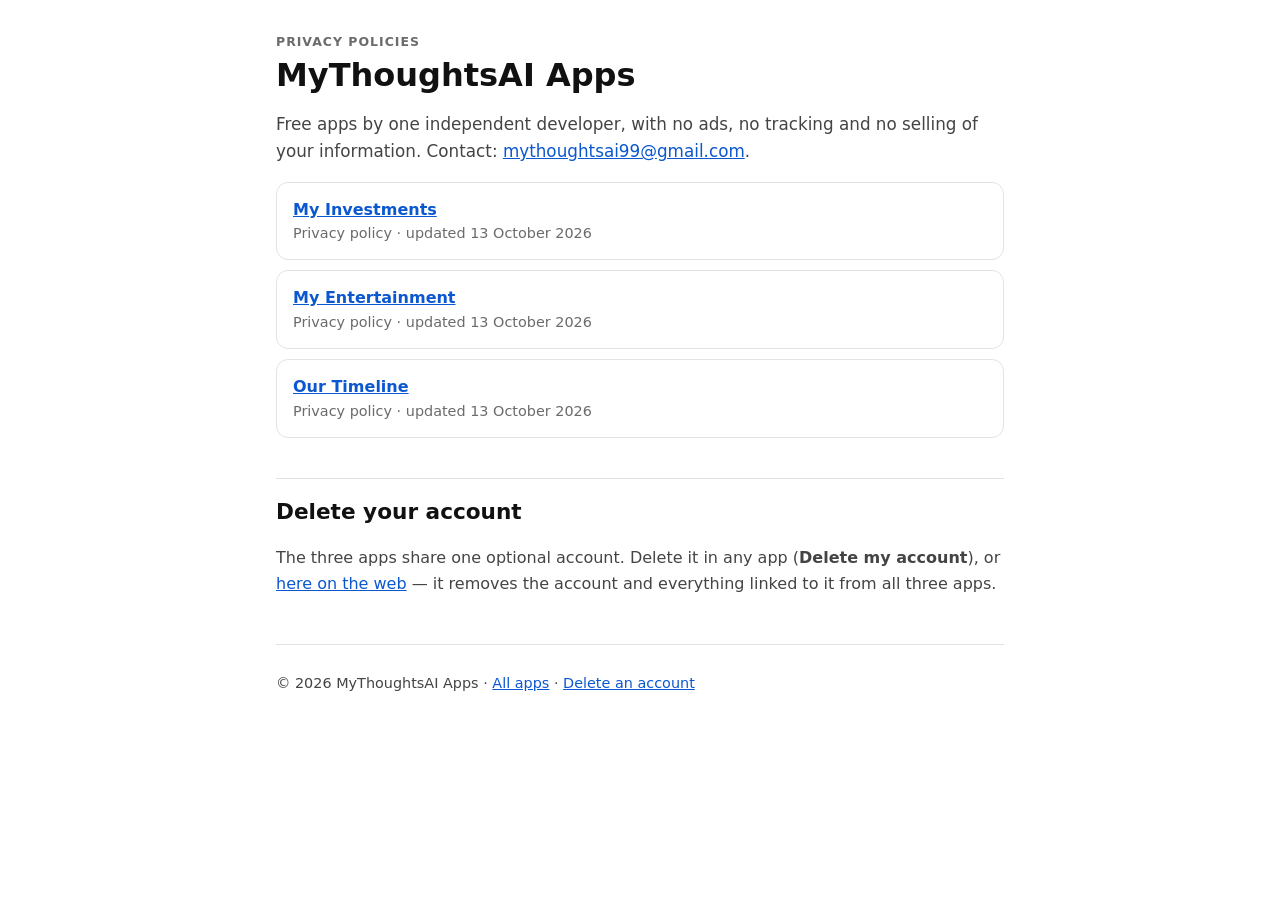
==== index.html @ 5b9a9394 "Contact email mythoughtsai99@gmail.com; public name MyThoughtsAI Apps Co-Authored-By: Claude Opus 5." ====
<!doctype html>
<html lang="en">
<head>
<meta charset="utf-8">
<meta name="viewport" content="width=device-width, initial-scale=1">
<title>Privacy policies — MyThoughtsAI Apps</title>
<meta name="description" content="Privacy policies for My Investments, My Entertainment and Our Timeline.">
<link rel="stylesheet" href="assets/style.css">
</head>
<body>
<main>
<header>
<p class="kicker">Privacy policies</p>
<h1>MyThoughtsAI Apps</h1>
<p class="lead">Free apps by one independent developer, with no ads, no tracking and no selling of your information.
Contact: <a href="mailto:mythoughtsai99@gmail.com">mythoughtsai99@gmail.com</a>.</p>
</header>
<section>
<ul class="apps">
<li><a href="my-investments.html"><strong>My Investments</strong></a><span>Privacy policy · updated 13 October 2026</span></li>
<li><a href="my-entertainment.html"><strong>My Entertainment</strong></a><span>Privacy policy · updated 13 October 2026</span></li>
<li><a href="our-timeline.html"><strong>Our Timeline</strong></a><span>Privacy policy · updated 13 October 2026</span></li>
</ul>
</section>
<section>
<h2>Delete your account</h2>
<p>The three apps share one optional account. Delete it in any app (<strong>Delete my account</strong>), or
<a href="delete-account.html">here on the web</a> — it removes the account and everything linked to it from all three apps.</p>
</section>
<footer><p>© 2026 MyThoughtsAI Apps · <a href="index.html">All apps</a> · <a href="delete-account.html">Delete an account</a></p></footer>
</main>
</body>
</html>
---- assets/style.css ----
:root {
  --bg: #ffffff; --ink: #111111; --dim: #444444; --muted: #6b6b6b; --line: #e3e3e3; --panel: #f6f6f6;
  --link: #0b57d0; --ok: #1e7b34; --bad: #b3261e;
}
@media (prefers-color-scheme: dark) {
  :root { --bg: #000000; --ink: #f2f2f2; --dim: #cfcfcf; --muted: #9a9a9a; --line: #2a2a2a; --panel: #0d0d0d;
    --link: #8ab4f8; --ok: #6dd58c; --bad: #f2b8b5; }
}
* { box-sizing: border-box; }
body { margin: 0; background: var(--bg); color: var(--ink);
  font: 16px/1.6 system-ui, -apple-system, "Segoe UI", Roboto, sans-serif; }
main { max-width: 760px; margin: 0 auto; padding: 32px 16px 48px; }
h1 { font-size: 2rem; line-height: 1.2; margin: 4px 0 12px; }
h2 { font-size: 1.35rem; margin: 40px 0 8px; padding-top: 16px; border-top: 1px solid var(--line); }
h3 { font-size: 1rem; margin: 22px 0 4px; }
p, li, dd { color: var(--dim); }
a { color: var(--link); overflow-wrap: anywhere; }
.kicker { text-transform: uppercase; letter-spacing: .08em; font-size: .78rem; font-weight: 700; color: var(--muted); margin: 0; }
.lead { font-size: 1.05rem; }
.note { background: var(--panel); border: 1px solid var(--line); border-radius: 10px; padding: 12px 14px; }
nav ul { display: flex; flex-wrap: wrap; gap: 6px 18px; padding: 0; list-style: none; }
dl { margin: 8px 0; }
dt { font-weight: 700; margin-top: 12px; color: var(--ink); }
dd { margin: 2px 0 0; }
.apps { list-style: none; padding: 0; }
.apps li { border: 1px solid var(--line); border-radius: 12px; padding: 14px 16px; margin: 10px 0; display: flex; flex-direction: column; }
.apps span { color: var(--muted); font-size: .9rem; }
form { display: grid; gap: 10px; margin-top: 12px; }
label { font-weight: 700; }
input { font: inherit; padding: 10px 12px; border-radius: 10px; border: 1px solid var(--line); background: var(--panel); color: var(--ink); width: 100%; }
button { font: inherit; font-weight: 700; padding: 11px 16px; border-radius: 10px; border: 0; background: var(--ink); color: var(--bg); cursor: pointer; }
button.danger { background: var(--bad); color: #fff; }
button[disabled] { opacity: .55; cursor: default; }
.status { min-height: 1.4em; font-weight: 600; }
.status.ok { color: var(--ok); } .status.err { color: var(--bad); }
[hidden] { display: none !important; }
footer { margin-top: 48px; border-top: 1px solid var(--line); padding-top: 12px; font-size: .9rem; }
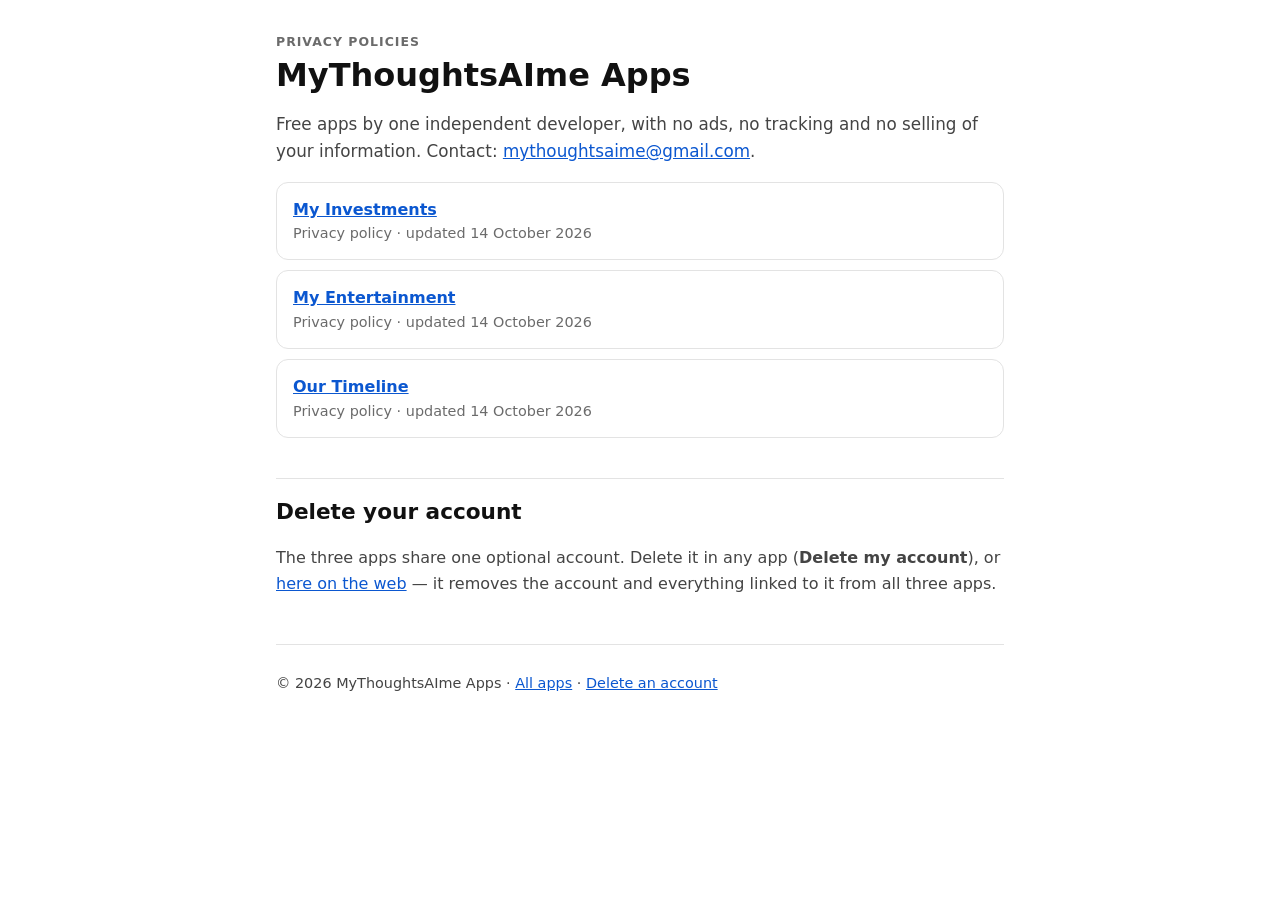
==== commit 5014b2cf: "Contact mythoughtsaime@gmail.com, brand MyThoughtsAIme Apps, policies updated 14 October 2026 Regene" ====
--- a/index.html
+++ b/index.html
@@ -3,7 +3,7 @@
 <head>
 <meta charset="utf-8">
 <meta name="viewport" content="width=device-width, initial-scale=1">
-<title>Privacy policies — MyThoughtsAI Apps</title>
+<title>Privacy policies — MyThoughtsAIme Apps</title>
 <meta name="description" content="Privacy policies for My Investments, My Entertainment and Our Timeline.">
 <link rel="stylesheet" href="assets/style.css">
 </head>
@@ -11,15 +11,15 @@
 <main>
 <header>
 <p class="kicker">Privacy policies</p>
-<h1>MyThoughtsAI Apps</h1>
+<h1>MyThoughtsAIme Apps</h1>
 <p class="lead">Free apps by one independent developer, with no ads, no tracking and no selling of your information.
-Contact: <a href="mailto:mythoughtsai99@gmail.com">mythoughtsai99@gmail.com</a>.</p>
+Contact: <a href="mailto:mythoughtsaime@gmail.com">mythoughtsaime@gmail.com</a>.</p>
 </header>
 <section>
 <ul class="apps">
-<li><a href="my-investments.html"><strong>My Investments</strong></a><span>Privacy policy · updated 13 October 2026</span></li>
-<li><a href="my-entertainment.html"><strong>My Entertainment</strong></a><span>Privacy policy · updated 13 October 2026</span></li>
-<li><a href="our-timeline.html"><strong>Our Timeline</strong></a><span>Privacy policy · updated 13 October 2026</span></li>
+<li><a href="my-investments.html"><strong>My Investments</strong></a><span>Privacy policy · updated 14 October 2026</span></li>
+<li><a href="my-entertainment.html"><strong>My Entertainment</strong></a><span>Privacy policy · updated 14 October 2026</span></li>
+<li><a href="our-timeline.html"><strong>Our Timeline</strong></a><span>Privacy policy · updated 14 October 2026</span></li>
 </ul>
 </section>
 <section>
@@ -27,7 +27,7 @@
 <p>The three apps share one optional account. Delete it in any app (<strong>Delete my account</strong>), or
 <a href="delete-account.html">here on the web</a> — it removes the account and everything linked to it from all three apps.</p>
 </section>
-<footer><p>© 2026 MyThoughtsAI Apps · <a href="index.html">All apps</a> · <a href="delete-account.html">Delete an account</a></p></footer>
+<footer><p>© 2026 MyThoughtsAIme Apps · <a href="index.html">All apps</a> · <a href="delete-account.html">Delete an account</a></p></footer>
 </main>
 </body>
 </html>
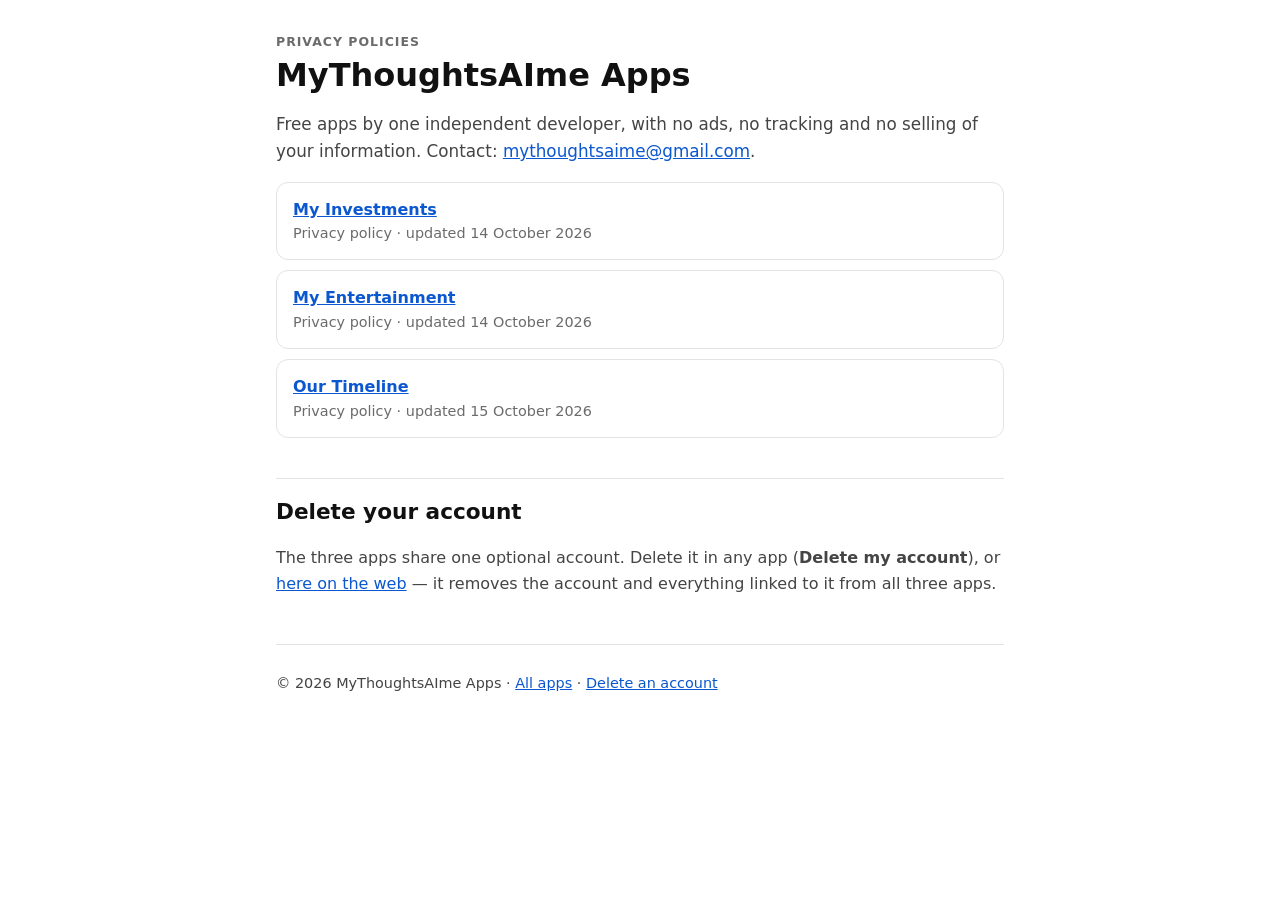
==== commit 4be7c83b: "Our Timeline: policy for thoughts, replies and recommendations (15 October 2026) Regenerated from th" ====
--- a/index.html
+++ b/index.html
@@ -19,7 +19,7 @@
 <ul class="apps">
 <li><a href="my-investments.html"><strong>My Investments</strong></a><span>Privacy policy · updated 14 October 2026</span></li>
 <li><a href="my-entertainment.html"><strong>My Entertainment</strong></a><span>Privacy policy · updated 14 October 2026</span></li>
-<li><a href="our-timeline.html"><strong>Our Timeline</strong></a><span>Privacy policy · updated 14 October 2026</span></li>
+<li><a href="our-timeline.html"><strong>Our Timeline</strong></a><span>Privacy policy · updated 15 October 2026</span></li>
 </ul>
 </section>
 <section>
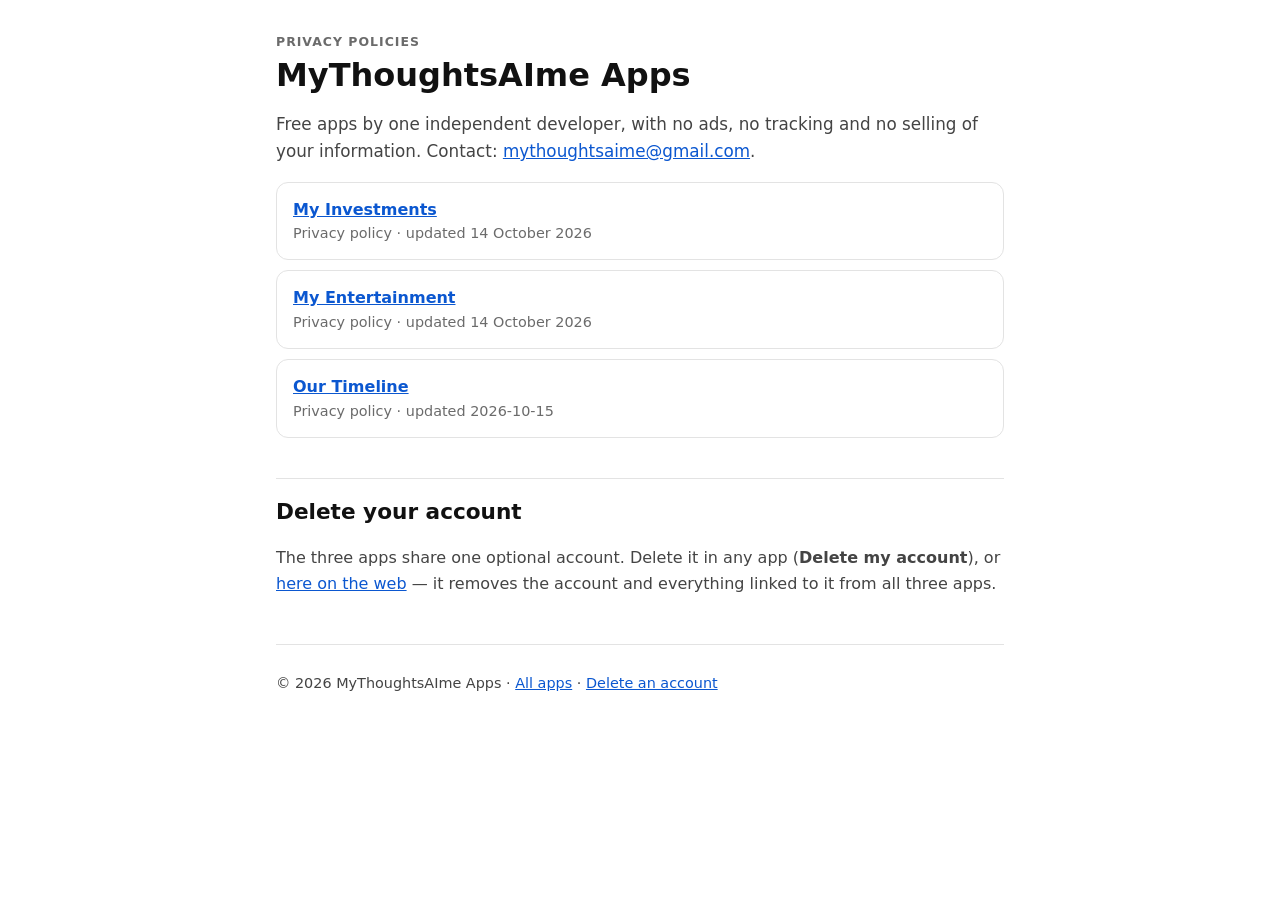
==== commit 99280078: "Our Timeline: policy for private recommendations between friends Social is now Recommendations: frie" ====
--- a/index.html
+++ b/index.html
@@ -19,7 +19,7 @@
 <ul class="apps">
 <li><a href="my-investments.html"><strong>My Investments</strong></a><span>Privacy policy · updated 14 October 2026</span></li>
 <li><a href="my-entertainment.html"><strong>My Entertainment</strong></a><span>Privacy policy · updated 14 October 2026</span></li>
-<li><a href="our-timeline.html"><strong>Our Timeline</strong></a><span>Privacy policy · updated 15 October 2026</span></li>
+<li><a href="our-timeline.html"><strong>Our Timeline</strong></a><span>Privacy policy · updated 2026-10-15</span></li>
 </ul>
 </section>
 <section>
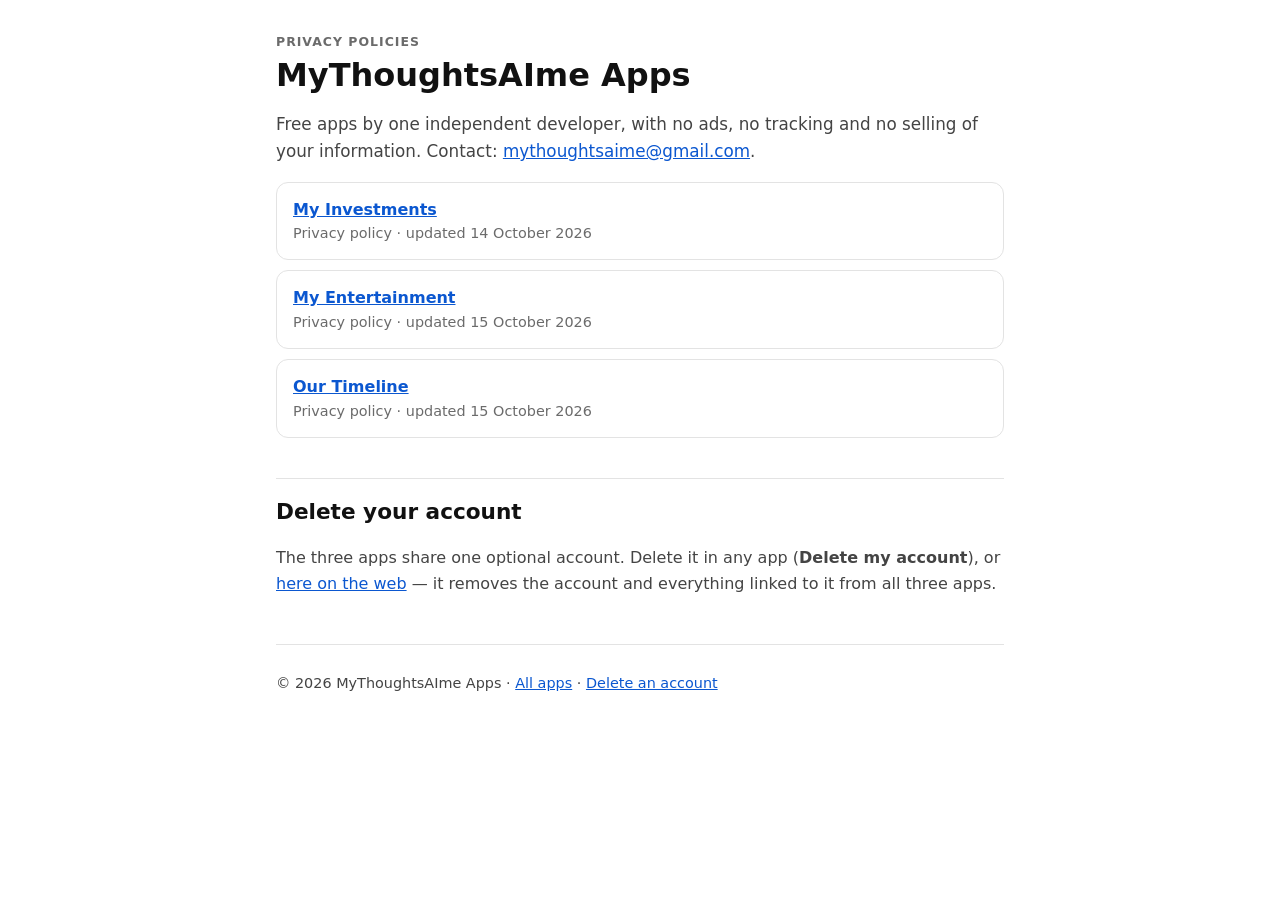
==== commit 13ddd34d: "My Entertainment: policy for friends-only Recommendations (15 October 2026) Rebuilt from the app's s" ====
--- a/index.html
+++ b/index.html
@@ -18,8 +18,8 @@
 <section>
 <ul class="apps">
 <li><a href="my-investments.html"><strong>My Investments</strong></a><span>Privacy policy · updated 14 October 2026</span></li>
-<li><a href="my-entertainment.html"><strong>My Entertainment</strong></a><span>Privacy policy · updated 14 October 2026</span></li>
-<li><a href="our-timeline.html"><strong>Our Timeline</strong></a><span>Privacy policy · updated 2026-10-15</span></li>
+<li><a href="my-entertainment.html"><strong>My Entertainment</strong></a><span>Privacy policy · updated 15 October 2026</span></li>
+<li><a href="our-timeline.html"><strong>Our Timeline</strong></a><span>Privacy policy · updated 15 October 2026</span></li>
 </ul>
 </section>
 <section>
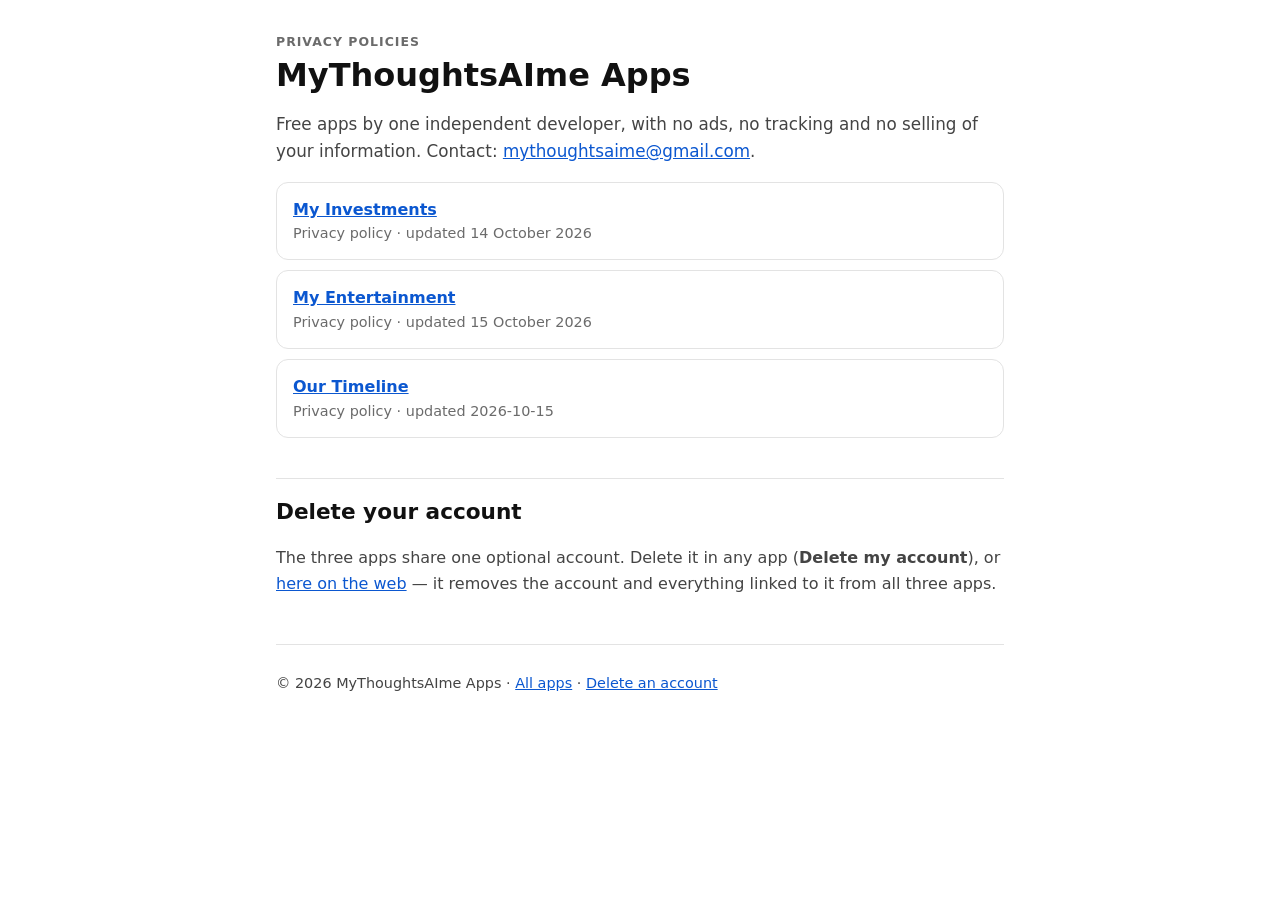
==== commit 69043c94: "Merge main: keep My Entertainment's and Our Timeline's policy dates index.html conflicted on the dat" ====
--- a/index.html
+++ b/index.html
@@ -19,7 +19,7 @@
 <ul class="apps">
 <li><a href="my-investments.html"><strong>My Investments</strong></a><span>Privacy policy · updated 14 October 2026</span></li>
 <li><a href="my-entertainment.html"><strong>My Entertainment</strong></a><span>Privacy policy · updated 15 October 2026</span></li>
-<li><a href="our-timeline.html"><strong>Our Timeline</strong></a><span>Privacy policy · updated 15 October 2026</span></li>
+<li><a href="our-timeline.html"><strong>Our Timeline</strong></a><span>Privacy policy · updated 2026-10-15</span></li>
 </ul>
 </section>
 <section>
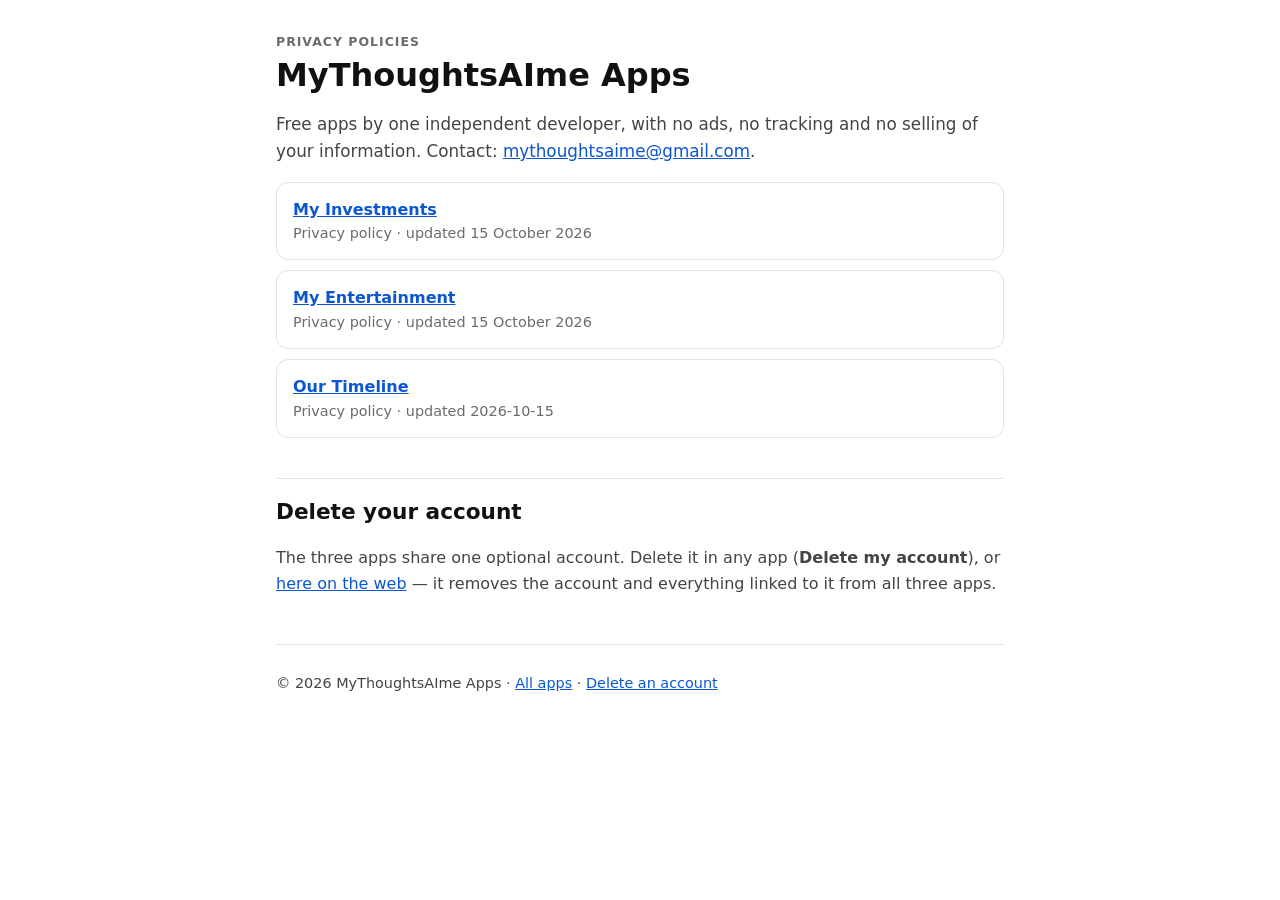
==== commit 0ce68b91: "My Investments policy rebuilt (15 October 2026); deletion page covers friends in every app - my-inve" ====
--- a/index.html
+++ b/index.html
@@ -17,7 +17,7 @@
 </header>
 <section>
 <ul class="apps">
-<li><a href="my-investments.html"><strong>My Investments</strong></a><span>Privacy policy · updated 14 October 2026</span></li>
+<li><a href="my-investments.html"><strong>My Investments</strong></a><span>Privacy policy · updated 15 October 2026</span></li>
 <li><a href="my-entertainment.html"><strong>My Entertainment</strong></a><span>Privacy policy · updated 15 October 2026</span></li>
 <li><a href="our-timeline.html"><strong>Our Timeline</strong></a><span>Privacy policy · updated 2026-10-15</span></li>
 </ul>
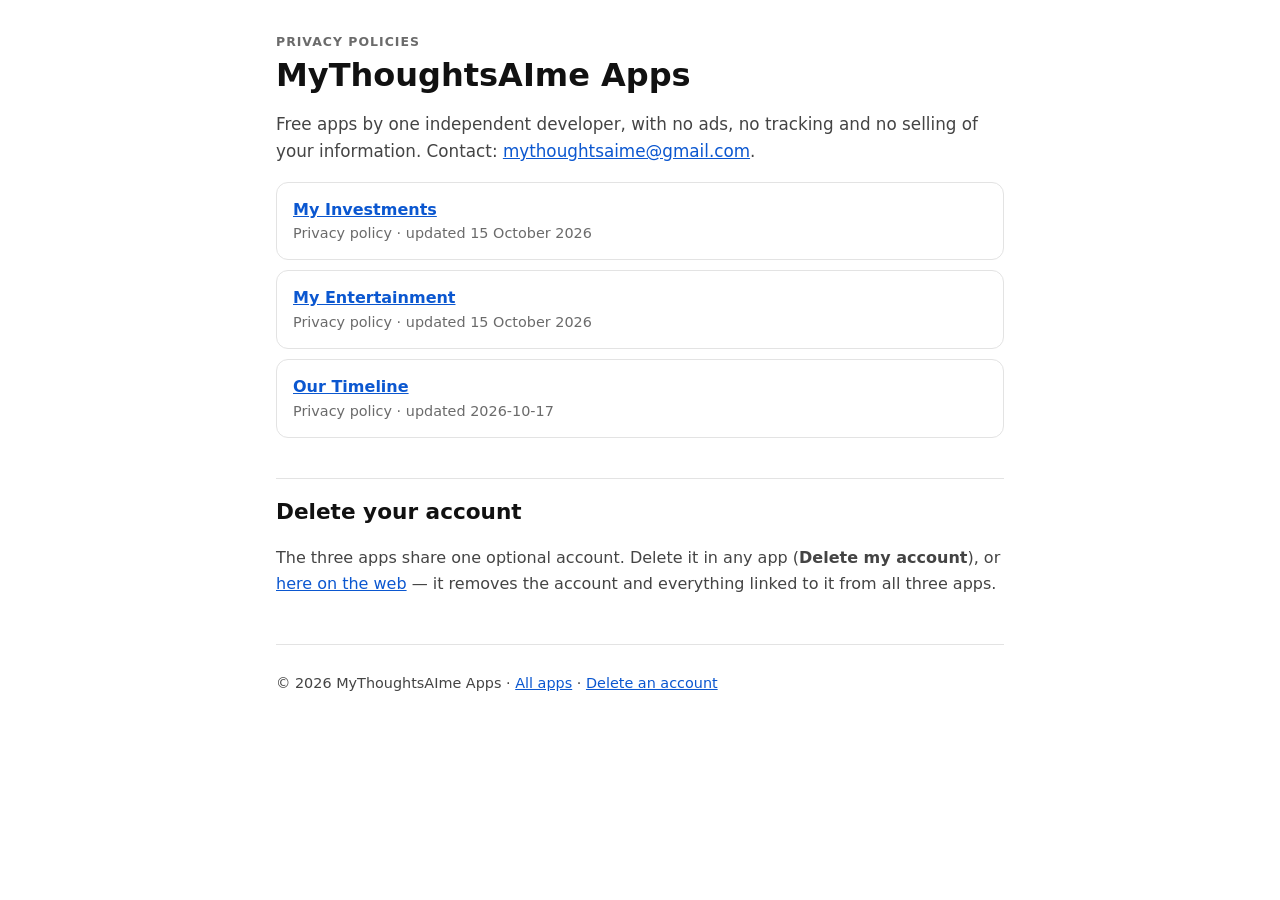
==== commit 5dffba22: "Policies: rebuild — Our Timeline 2026-10-17 (Create can be recommended); My Investments' AI-content " ====
--- a/index.html
+++ b/index.html
@@ -19,7 +19,7 @@
 <ul class="apps">
 <li><a href="my-investments.html"><strong>My Investments</strong></a><span>Privacy policy · updated 15 October 2026</span></li>
 <li><a href="my-entertainment.html"><strong>My Entertainment</strong></a><span>Privacy policy · updated 15 October 2026</span></li>
-<li><a href="our-timeline.html"><strong>Our Timeline</strong></a><span>Privacy policy · updated 2026-10-15</span></li>
+<li><a href="our-timeline.html"><strong>Our Timeline</strong></a><span>Privacy policy · updated 2026-10-17</span></li>
 </ul>
 </section>
 <section>
